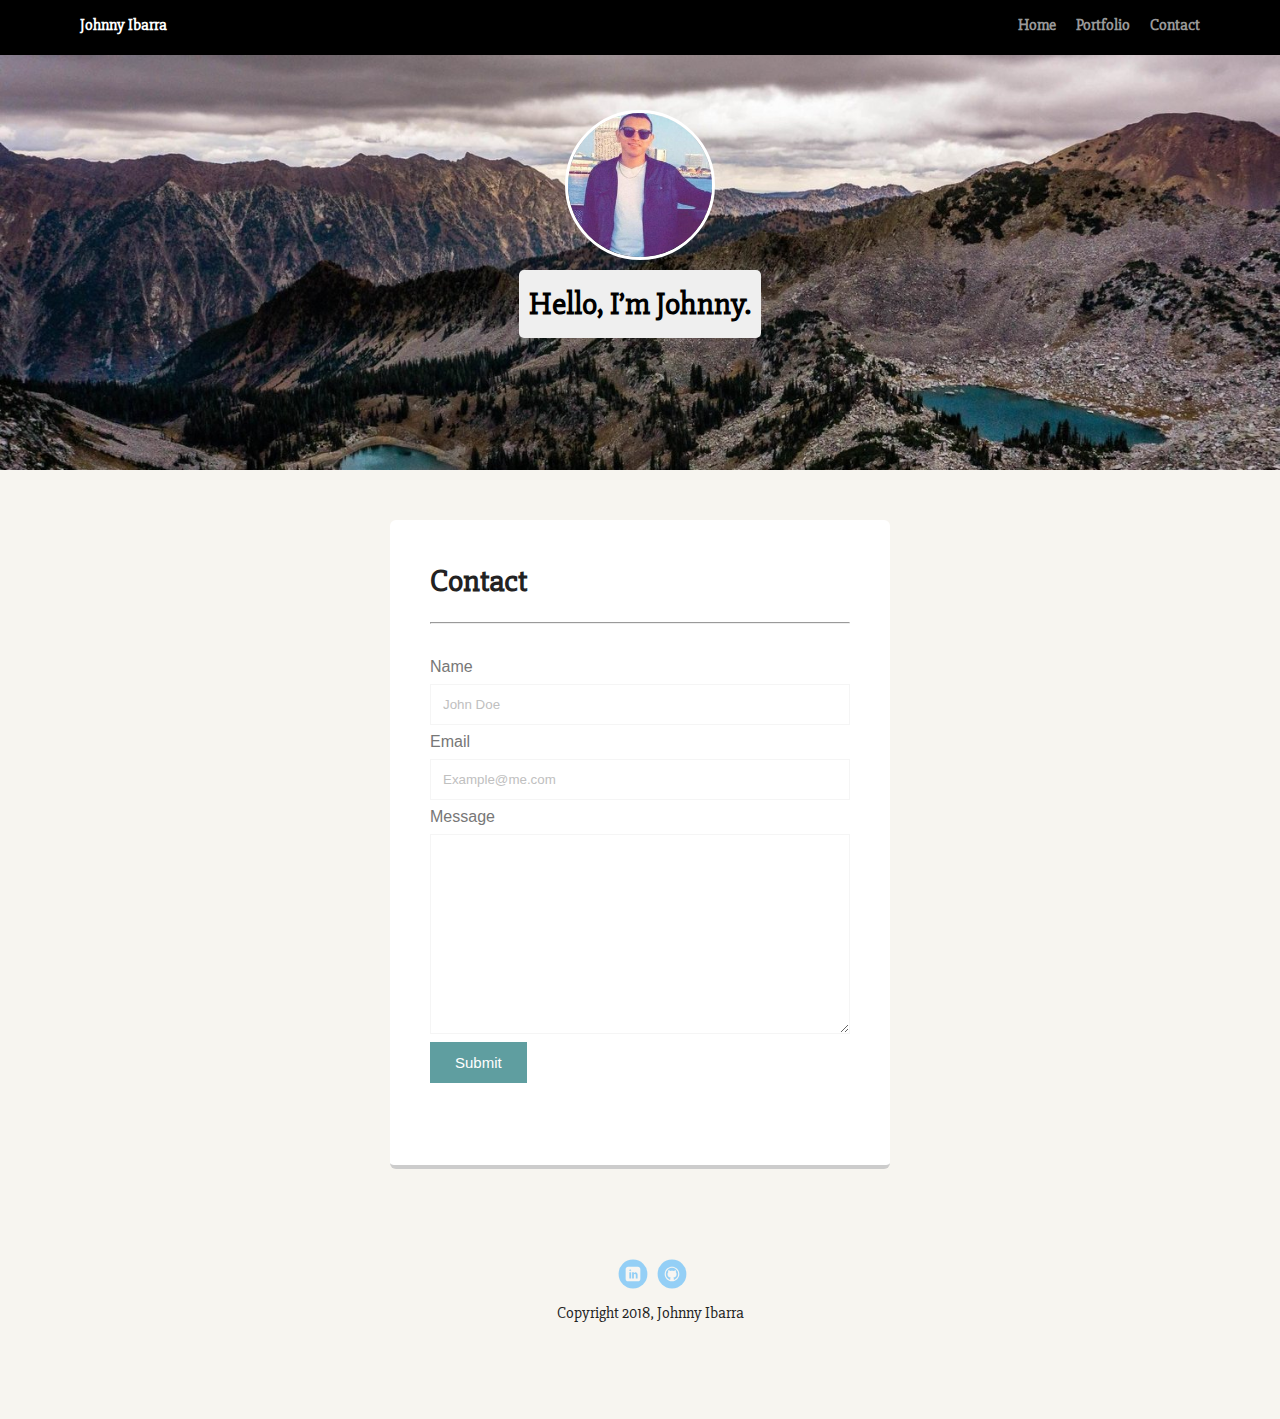
==== contact.html @ 6d174826 "Updated Contact and Portfolio pages" ====
<html lang="en">
<head>
  <meta charset="utf-8">
  <title>Johnny Ibarra's Profile</title>
	<meta name="viewport" content="width=device-width, initial-scale=1.0">
	<!--CSS LINK-->
	<link rel="stylesheet" href="styles.css">
	<!--GOOGLE FONTS LINK-->
	<link href="https://fonts.googleapis.com/css?family=Slabo+27px" rel="stylesheet"></head>
  <body>

    <div class="main-nav">
        <ul class="nav">
          <li class="name">Johnny Ibarra</li>
          <li><a href="index.html">Home</a></li>
					<li><a href="portfolio.html">Portfolio</a></li>
					<li><a href="contact.html">Contact</a></li>
        </ul>
		</div>
		
    <header>
      <img src="images/me.jpg" alt="Picture of Johnny Ibarra" class="profile-image">
      <h1 class="tag name">Hello, I’m Johnny.</h1>
    </header>

		<main class="flex">
      <div class="card">
				<div>
					<section>
						<h1 class="contentTitle">Contact</h1>
						<hr>
						<form action="mailto:JohnnhJesseIbarra@gmail.com" method="post" enctype="text/plain">
							<div>
								<span>Name</span>
								<input id="name" type="text" name="name" placeholder="John Doe" />
								<span>Email</span>
								<input id="email" type="text" name="email" placeholder="Example@me.com" />
								<span>Message</span>
								<textarea id="feedback" name="feedback"></textarea>
								<input type="submit" value="Submit">
							</div>
						</form>
					</section>
				</div>
			</div>
		</main>


		<footer>
      <ul>
        <li><a href="https://www.linkedin.com/in/johnnyibarra" class="social linkedin">LinkedIn</a></li>
        <li><a href="https://github.com/JohnnyIbarra" class="social github">Github</a></li>
      </ul>
      <p class="copyright">Copyright 2018, Johnny Ibarra</p>
    </footer>
  </body>
  </html>
---- styles.css ----
/* Global Layout Set-up */
* { 
  box-sizing: border-box;
}
/* Type Selector */
body {
  margin: 0;
  padding: 0;
  text-align: center;
  font-family: 'Slabo 27px', sans-serif;
  color: #222;
  background: #f7f5f0;
}
/* Link Styles */

a {
  text-decoration: none;
  color: #999;
}
a:hover {
  color: #6633ff;
}

/* Section Styles */

.main-nav {
  width: 100%;
  background: black;
  min-height: 30px;
  padding: 10px;
  position: fixed;
  text-align: center;
}
.nav {
  display: flex;
  justify-content: space-around;
  font-weight: 700;
  list-style-type: none;
  margin: 0 auto;
  padding: 0;
}

.nav .name {
    display: block;
    margin-right: auto;
    color: white;
}
.nav li {
  padding: 5px 10px 10px 10px;
}
.nav a {
  transition: all .5s;
}
.nav a:hover {
  color: white
}

header {
  text-align: center;
  background: url('images/rsz_tyson-dudley-157021-unsplash.jpg') no-repeat top center ;
  background-size: cover;
  overflow: hidden;
  padding-top: 60px;
}
header {
  line-height: 1.5;
}
header .profile-image {
  margin-top: 50px;
  width: 150px;
  height: 150px;
  border-radius: 50%;
  border: 3px solid white;
  transition: all .5s;
}
header .profile-image:hover {
  transform: scale(1.2) rotate(5deg);
}
profile-image tag name {

}
header tag name {

}
.tag {
  background-color: #efefef;
  color: black;
  padding: 10px;
  border-radius: 5px;
  display: table;
  margin: 10px auto;
} 
.location {
  background-color: #222;
  color: yellow;
}
.card {
  margin: 30px;
  padding: 20px 40px 40px;
  max-width: 500px;
  text-align: left;
  background: #fff;
  border-bottom: 4px solid #ccc;
  border-radius: 6px;
  transition: all .5s;
}
.card:hover {
  border-color: #ff99ff;
}

ul.skills {
  padding: 0;
  text-align: center;
}

.skills li {
  border-radius: 6px;
  display: inline-block;
  background: #ff9904;
  color: white;
  padding: 5px 10px;
  margin: 2px;
}

.skills li:nth-child(odd) {
  background: #0399ff;
}

footer {
  width: 100%;
  min-height: 30px;
  padding: 20px 0 40px 20px;
}

footer .copyright {
  top: -8px;
  font-size: .75em;
}

footer ul {
  list-style-type: none;
  margin: 0;
  padding: 0;
}

footer ul li {
  display: inline-block;
}

a.social {
  display: inline-block;
  text-indent: -9999px;
  margin-left: 5px;
  width: 30px;
  height: 30px;
  background-size: 30px 30px;
  opacity: .4;
  transition: all .5s;
}
a.twitter {
  background-image: url(images/twitter.svg);
}
a.linkedin {
  background-image: url(images/linkedin.svg);
}
a.github {
  background-image: url(images/github.svg);
}
a.social:hover {
  opacity: 1;
}
.clearfix {
  clear: both;
}

/* Styles for larger screens */
@media screen and (min-width: 720px) {
  
  .flex {
      display: -ms-flexbox;      /* TWEENER - IE 10 */
      display: flex; 
      max-width: 1200px;
      -ms-flex-pack: distribute;
      justify-content: space-around;
      margin: 0 auto;
  }

  header {
    min-height: 470px;
  }

  .nav {
    max-width: 1200px;
    padding: 0 30px;
  }


  main {
    padding-top: 20px;
  }

  main p {
    line-height: 1.6em;
  }

  footer {
    font-size: 1.3em;
    max-width: 1200px;
    margin: 40px auto;
	}

}

/* Contact CSS */
form {
	padding: 26px 0px;
	font-family: 'Arial', 'Helvetica Neue', Helvetica, sans-serif;
	color: #777777;
}

input[type=text] {
	width: 100%;
	padding: 12px;
	margin: 8px 0;
	box-sizing: border-box;
	border: 1.5px solid whitesmoke;
}

input[type=text]:focus {
	border: 3px solid cadetblue;
}

input::placeholder {
	color: silver;
	font-family: 'Arial', 'Helvetica Neue', Helvetica, sans-serif;
}

textarea#feedback {
	width: 100%;
	height: 200px;
	padding: 12px;
	margin: 8px 0;
	box-sizing: border-box;
	border: 1.5px solid whitesmoke;
}

input[type=submit] {
			background-color: cadetblue;
			color: white;
			font-family: 'Arial', 'Helvetica Neue', Helvetica, sans-serif;
			font-size: 15px;
			padding: 12px 25px;
			border: none;
			cursor: pointer;
}
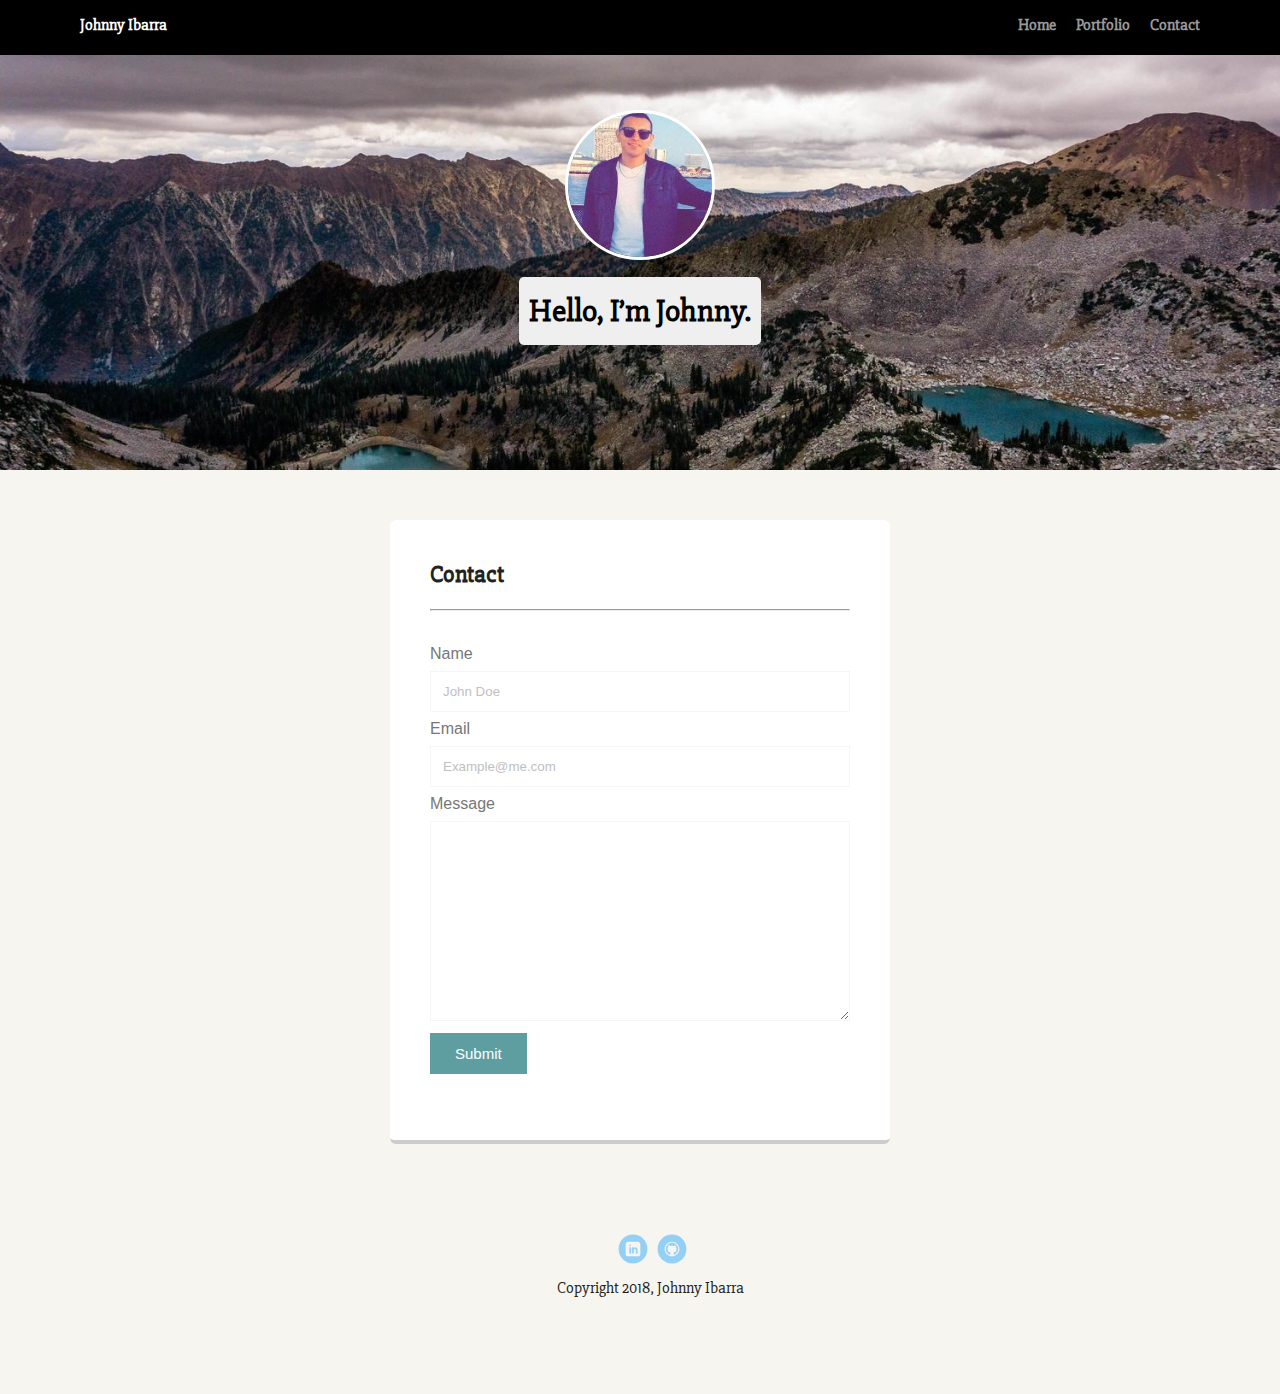
==== commit 218bda54: "Fixed some mistakes with html validator" ====
--- a/contact.html
+++ b/contact.html
@@ -1,3 +1,4 @@
+<!DOCTYPE html>
 <html lang="en">
 <head>
   <meta charset="utf-8">
@@ -27,7 +28,7 @@
       <div class="card">
 				<div>
 					<section>
-						<h1 class="contentTitle">Contact</h1>
+						<h2 class="contentTitle">Contact</h2>
 						<hr>
 						<form action="mailto:JohnnhJesseIbarra@gmail.com" method="post" enctype="text/plain">
 							<div>
--- a/styles.css
+++ b/styles.css
@@ -76,12 +76,7 @@
 header .profile-image:hover {
   transform: scale(1.2) rotate(5deg);
 }
-profile-image tag name {
-
-}
-header tag name {
-
-}
+
 .tag {
   background-color: #efefef;
   color: black;
